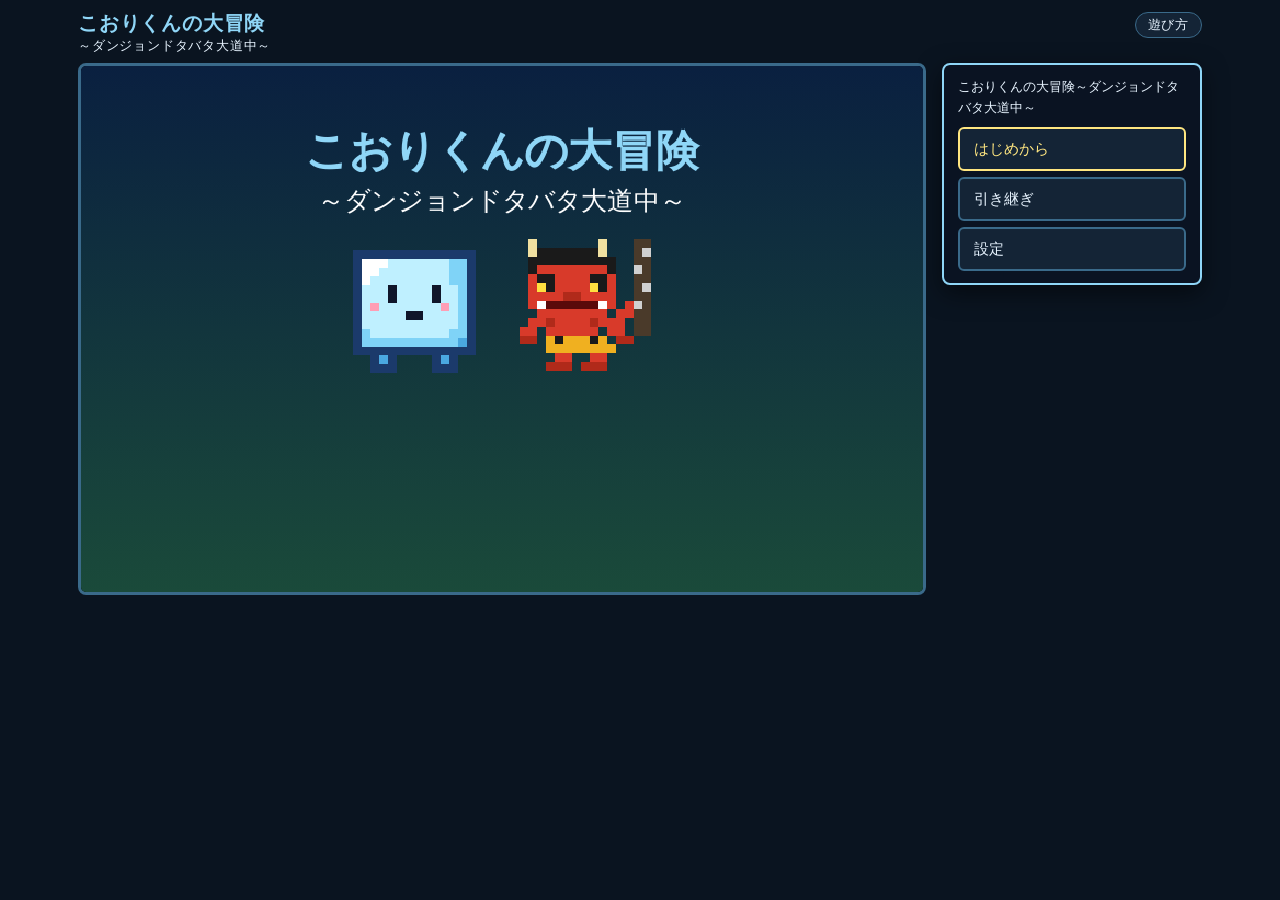
==== index.html @ 55d9336c "お店で倉庫の道具も売れる・借金を 20 万に (利子 1%・実績の目安)・全キャラの説明の枠 (js/profiles-new.js) Co-Authored-By: Claude Opus 5.5 " ====
<!doctype html>
<html lang="ja">
<head>
<meta charset="utf-8">
<meta name="viewport" content="width=device-width, initial-scale=1, viewport-fit=cover">
<meta name="theme-color" content="#0a1420">
<!-- ホーム画面に 追加 (アプリ化。manifest.webmanifest / sw.js。2026-10-25 ユーザー指定) -->
<link rel="manifest" href="manifest.webmanifest">
<link rel="icon" type="image/png" href="icons/icon-192.png">
<link rel="apple-touch-icon" href="icons/apple-touch-icon.png">
<meta name="mobile-web-app-capable" content="yes">
<meta name="apple-mobile-web-app-capable" content="yes">
<meta name="apple-mobile-web-app-title" content="こおりくんの大冒険">
<title>こおりくんの大冒険～ダンジョンドタバタ大道中～</title>
<link rel="stylesheet" href="css/style.css?v=caf1fb76">
</head>
<body>
<main class="app">
    <h1>こおりくんの大冒険<small>～ダンジョンドタバタ大道中～</small><a class="howto" href="howto.html" target="_blank" rel="noopener">遊び方</a></h1>
    <div class="stage">
        <canvas id="screen" aria-label="ダンジョン"></canvas>
        <div id="ask" class="ask" hidden>
            <p class="ask-text"></p>
            <div class="ask-choices"></div>
        </div>
    </div>
    <!-- ダンジョンの外 (タイトル・町・ストーリー) では、聞く画面を ここへ 移す (ゲーム画面に 重ねない。main.js) -->
    <div id="ask-slot" class="ask-slot"></div>
    <!-- わざ (キーボードは 1〜6。5・6 は ストーリーを クリアした 主人公)。main.js が作る -->
    <div id="skills" class="skills" aria-label="わざ"></div>
    <!-- スマホの操作 (仕様書 15章)。十字ボタンは長押しでダッシュ -->
    <div class="pad" aria-label="操作">
        <div class="dpad">
            <button type="button" data-dir="-1,-1" aria-label="左上">↖</button>
            <button type="button" data-dir="0,-1" aria-label="上">↑</button>
            <button type="button" data-dir="1,-1" aria-label="右上">↗</button>
            <button type="button" data-dir="-1,0" aria-label="左">←</button>
            <span></span>
            <button type="button" data-dir="1,0" aria-label="右">→</button>
            <button type="button" data-dir="-1,1" aria-label="左下">↙</button>
            <button type="button" data-dir="0,1" aria-label="下">↓</button>
            <button type="button" data-dir="1,1" aria-label="右下">↘</button>
        </div>
        <div class="acts">
            <button type="button" id="btn-ok">攻撃・決定</button>
            <button type="button" id="btn-item">道具</button>
            <button type="button" id="btn-tactic">作戦</button>
            <button type="button" id="btn-switch">交代</button>
            <button type="button" id="btn-special">必殺技</button>
            <button type="button" id="btn-wait">足ぶみ</button>
            <button type="button" id="btn-map">地図</button>
            <button type="button" id="btn-sound">音</button>
            <button type="button" id="btn-status">ステータス</button>
            <button type="button" id="btn-down" hidden>下の階へ</button>
        </div>
    </div>
    <p class="keys">移動：矢印キー・テンキー（斜めは矢印を2つ同時か、Shift を押しながら）／ダッシュ：B を押しながら移動／向きだけ変える：R を押しながら方向／攻撃・決定：Z・Enter（階段の上なら降りる）／わざ：1〜4（ストーリーをクリアした主人公は 1〜6）／道具：X／仲間の作戦：T／操作するキャラの交代：C／必殺技：V（1 人 1 回・チームで 3 回）／足ぶみ：Space／戻る：X・Esc／ステータス・装備：E／ミニマップ：M／下の階へ（階段を見つけたら いつでも）：D／音のオン・オフ：S（「音」ボタンで 音量）</p>
</main>
<!-- ファイルを直接開いても動くように、モジュールではなく順に読むスクリプトにしている -->
<script src="js/rng.js?v=d477476e"></script>
<script src="js/dungeon.js?v=3642f013"></script>
<script src="js/units.js?v=2de85db5"></script>
<script src="js/enemies.js?v=64281f04"></script>
<script src="js/items.js?v=85a8c4df"></script>
<script src="js/dungeons.js?v=f8710929"></script>
<script src="js/collection.js?v=85096824"></script>
<script src="js/allies.js?v=820280bd"></script>
<script src="js/enemies9.js?v=0b8a537c"></script>
<script src="js/enemies10.js?v=5cfe54c6"></script>
<script src="js/enemies11.js?v=a00ad7a8"></script>
<script src="js/town.js?v=49136b44"></script>
<script src="js/art.js?v=8d1ac01c"></script>
<script src="js/bigart.js?v=df38b82e"></script>
<script src="js/enemyart.js?v=4369f873"></script>
<script src="js/enemyart9.js?v=9ce94360"></script>
<script src="js/enemyart10.js?v=462eb5f0"></script>
<script src="js/specials.js?v=dc09085a"></script>
<script src="js/profiles.js?v=c814aac7"></script>
<script src="js/profiles-new.js?v=b68818b1"></script>
<script src="js/enemyart11.js?v=959ce57f"></script>
<script src="js/sound.js?v=82d8de50"></script>
<script src="js/config.js?v=3f3ca9fb"></script>
<script src="js/market.js?v=d35a16b0"></script>
<script src="js/townui.js?v=9c1b73b9"></script>
<script src="js/motion.js?v=2d18d2d6"></script>
<script src="js/arena.js?v=2c38fd86"></script>
<script src="js/emblems.js?v=23440936"></script>
<script src="js/op.js?v=c3264e22"></script>
<script src="js/game.js?v=8a091cb1"></script>
<script src="js/main.js?v=ea58b9fe"></script>
</body>
</html>
---- css/style.css ----
:root {
    --bg: #0a1420;
    --panel: #142436;
    --line: #3a6a8a;
    --text: #e8f4ff;
    --accent: #8fd6f7;
    --hot: #ffe680;
}

* { box-sizing: border-box; }

html, body {
    margin: 0;
    background: var(--bg);
    color: var(--text);
    font-family: "BIZ UDPGothic", "Yu Gothic", "Hiragino Kaku Gothic ProN", sans-serif;
}

/* 画面の高さに合わせて ゲーム画面を縮め、下のボタンが はみ出さないようにする (2026-10-22 ユーザー指定)。
   --ui: ゲーム画面のほかに 縦に要る高さ (見出し・わざ・ボタン・すきま)。ゲーム画面は 横:縦 = 8:5 (ダンジョンの中は 16 × 10 マス。js/game.js の ZOOM)
   --stage-max: ゲーム画面の いちばん大きい幅 (2026-10-22 ユーザー指定: 前の画面と同じくらい。848px × 530px) */
.app {
    --ui: 380px;
    --stage-max: 848px;
    max-width: 880px;
    margin: 0 auto;
    padding: 10px 16px 16px;
}

h1 {
    margin: 0 0 8px;
    font-size: 20px;
    color: var(--accent);
    letter-spacing: .04em;
}
h1 small { display: block; font-size: 13px; color: var(--text); font-weight: normal; }
/* 遊び方のリンク (見出しの右) */
h1 { position: relative; }
h1 .howto { position: absolute; right: 0; top: 2px; font-size: 13px; font-weight: normal; color: var(--text); text-decoration: none; padding: 3px 12px; border: 1px solid var(--line); border-radius: 99px; background: var(--panel); }
h1 .howto:hover { border-color: var(--hot); }

.stage {
    position: relative;
    width: min(100%, var(--stage-max), calc((100vh - var(--ui)) * 1.6));
    width: min(100%, var(--stage-max), calc((100dvh - var(--ui)) * 1.6));
    min-width: min(100%, 320px);
    margin: 0 auto;
    border: 3px solid var(--line);
    border-radius: 8px;
    overflow: hidden;
    background: #000;
    line-height: 0;
}

#screen {
    touch-action: none;   /* 押しっぱなしで歩くとき、ページが動かないように */
    cursor: pointer;
    width: 100%;
    height: auto;
    image-rendering: pixelated;
    image-rendering: crisp-edges;
    display: block;
}

/* 聞く画面 (はい / いいえ) */
.ask {
    position: absolute;
    left: 50%;
    top: 50%;
    transform: translate(-50%, -50%);
    width: min(86%, 420px);
    padding: 16px 18px;
    background: rgba(10, 20, 34, .94);
    border: 2px solid var(--accent);
    border-radius: 8px;
    line-height: 1.6;
    box-shadow: 0 8px 24px rgba(0, 0, 0, .5);
}
.ask[hidden] { display: none; }
/* 画面の中に収める (道具やレシピが多いときは、選ぶところだけ スクロール) */
.ask { max-height: calc(100% - 12px); display: flex; flex-direction: column; }
.ask.bottom { max-height: calc(100% - 20px); }
/* 下に出す一覧 (図鑑など) は、上の絵が見えるように 半分くらいまで */
.ask.bottom.list { max-height: 52%; }
.ask.bottom { top: auto; bottom: 10px; transform: translateX(-50%); padding: 10px 14px; }
.ask.bottom .ask-text { margin-bottom: 8px; font-size: 13px; }
.ask.list .ask-choices { flex-direction: column; justify-content: flex-start; align-items: stretch; flex-wrap: nowrap; min-height: 0; overflow-y: auto; }
.ask.list .ask-choices { gap: 4px; }
.ask.list .ask-choices button { text-align: left; padding: 5px 12px; font-size: 14px; }

/* わざのボタン */
.skills {
    display: grid;
    grid-template-columns: repeat(2, 1fr);
    gap: 6px;
    margin-top: 10px;
    user-select: none;
    -webkit-user-select: none;
    touch-action: none;
}
.skills:empty { display: none; }
.skills button {
    display: grid;
    grid-template-columns: auto 1fr auto;
    grid-template-rows: auto auto;
    column-gap: 8px;
    align-items: center;
    padding: 6px 10px;
    font: inherit;
    text-align: left;
    color: var(--text);
    background: var(--panel);
    border: 2px solid var(--line);
    border-radius: 8px;
    cursor: pointer;
}
.skills button:active { background: #24405a; border-color: var(--accent); }
.skills button.empty { opacity: .45; }
.skills .no { grid-row: span 2; font-size: 13px; color: var(--hot); }
.skills .nm { font-size: 14px; }
.skills .inf { grid-column: 2; font-size: 11px; color: #a8c0d8; }
.skills .pp { grid-row: 1 / span 2; grid-column: 3; font-size: 12px; color: #c8d8e8; }
.ask-text { margin: 0 0 12px; white-space: pre-line; font-size: 15px; }
/* 文字を 入れる 欄 (引き継ぎコード)。16px より 小さいと iPhone で 画面が 大きくなる */
.ask-input {
    box-sizing: border-box;
    width: 100%;
    margin: 0 0 12px;
    padding: 8px 10px;
    font: inherit;
    font-size: 20px;
    letter-spacing: .12em;
    text-align: center;
    text-transform: uppercase;
    color: var(--text);
    background: var(--panel);
    border: 2px solid var(--line);
    border-radius: 6px;
}
.ask-input:focus { outline: none; border-color: var(--hot); }
.ask-input[hidden] { display: none; }
.ask-choices { display: flex; gap: 10px; justify-content: flex-end; flex-wrap: wrap; }
.ask-choices button {
    min-width: 96px;
    padding: 8px 14px;
    font: inherit;
    font-size: 15px;
    color: var(--text);
    background: var(--panel);
    border: 2px solid var(--line);
    border-radius: 6px;
    cursor: pointer;
}
.ask-choices button.on { border-color: var(--hot); color: var(--hot); }

/* スマホの操作 */
.pad {
    display: flex;
    justify-content: space-between;
    align-items: center;
    gap: 16px;
    margin-top: 12px;
    user-select: none;
    -webkit-user-select: none;
    touch-action: none;
}
.dpad {
    display: grid;
    grid-template-columns: repeat(3, 52px);
    grid-template-rows: repeat(3, 52px);
    gap: 4px;
}
.pad button {
    font: inherit;
    font-size: 18px;
    color: var(--text);
    background: var(--panel);
    border: 2px solid var(--line);
    border-radius: 8px;
    touch-action: none;
    cursor: pointer;
}
.pad button:active { background: #24405a; border-color: var(--accent); }
.acts { display: grid; grid-template-columns: repeat(3, 1fr); gap: 8px; flex: 1; max-width: 330px; }
.acts button { height: 46px; font-size: 15px; padding: 0 4px; }
#btn-ok { border-color: var(--hot); }
#btn-down { border-color: #3a8aff; color: #bfe0ff; }   /* 下の階へ (階段を 見つけたら 出る) */
.acts button[hidden] { display: none; }

.keys { margin: 12px 0 0; font-size: 12px; color: #a8c0d8; line-height: 1.6; }

/* 幅のせまい画面 (スマホの縦向き): ボタンを 2 列に */
@media (max-width: 520px) {
    .app { padding: 8px 10px 12px; }
    .pad { gap: 10px; }
    .dpad { grid-template-columns: repeat(3, 48px); grid-template-rows: repeat(3, 48px); }
    .acts { grid-template-columns: repeat(2, 1fr); gap: 6px; }
    .acts button { height: 46px; font-size: 14px; min-width: 0; }
}

/* スマホの縦向き (2026-10-22 ユーザー指定: 町の画面が 見切れる → 全体を 調整)
   - 見出しを 小さく・キーボードの 説明は 出さない
   - ダンジョンの外 (タイトル・キャラ選択・町) では 十字ボタン・わざを かくす
   - 聞く画面は ゲーム画面の 上に 重ねず、ゲーム画面の 下に 広げる (下から 出る 板)。えらぶものは 2 列。多いときは 板の 中で スクロール */
@media (max-width: 520px) {
    h1 { font-size: 17px; margin-bottom: 6px; }
    h1 small { font-size: 11px; }
    h1 .howto { top: 0; font-size: 12px; padding: 2px 10px; }
    .keys { display: none; }
    /* 操作ボタンは 画面の 下 (親指の とどくところ) に よせる */
    .app { display: flex; flex-direction: column; min-height: 100vh; min-height: 100dvh; }
    .pad { margin-top: auto; padding-top: 12px; }
    .dpad { --b: min(60px, 15vw); grid-template-columns: repeat(3, var(--b)); grid-template-rows: repeat(3, var(--b)); }
    .acts button { height: min(54px, 13.5vw); }
    .acts button:last-child:nth-child(odd) { grid-column: 1 / -1; }
    /* わざの 名前は 1 行 (長ければ …)。PP は 2 行目の 右 */
    .skills button { column-gap: 6px; padding: 6px 8px; }
    .skills .nm { grid-column: 2 / span 2; min-width: 0; white-space: nowrap; overflow: hidden; text-overflow: ellipsis; }
    .skills .inf { grid-row: 2; min-width: 0; white-space: nowrap; overflow: hidden; text-overflow: ellipsis; }
    .skills .pp { grid-row: 2; grid-column: 3; font-size: 11px; }
    body:not([data-phase="play"]) .pad,
    body:not([data-phase="play"]) .skills { display: none; }
    .ask, .ask.bottom, .ask.bottom.list {
        position: fixed;
        left: 0;
        right: 0;
        top: auto;
        bottom: 0;
        transform: none;
        width: auto;
        /* ゲーム画面 (見出しの下・横:縦 = 8:5) に かからない 高さまで */
        max-height: max(40dvh, calc(100dvh - 64px - (100vw - 20px) * .625));
        padding: 12px 12px calc(12px + env(safe-area-inset-bottom));
        border-width: 2px 0 0;
        border-radius: 14px 14px 0 0;
        z-index: 10;
    }
    /* 文は 縮めない (長すぎる ときだけ 文の 中で スクロール)。えらぶものが 多ければ そちらを スクロール */
    .ask-text, .ask.bottom .ask-text { font-size: 14px; margin-bottom: 10px; flex: 0 0 auto; max-height: 34dvh; overflow-y: auto; }
    .ask-choices, .ask.list .ask-choices {
        display: grid;
        grid-template-columns: repeat(2, minmax(0, 1fr));
        gap: 6px;
        min-height: 0;
        overflow-y: auto;
        flex: 0 1 auto;
    }
    .ask-choices button, .ask.list .ask-choices button { min-width: 0; padding: 10px 8px; font-size: 14px; text-align: center; }
    /* 指で 一覧を スクロールできるように (いちばん下まで 押せる) */
    .ask-choices, .ask-text { touch-action: pan-y; overscroll-behavior: contain; -webkit-overflow-scrolling: touch; }
    .ask-choices { padding-bottom: 2px; }
    /* 1 つだけ・あまった 最後の 1 つ (もどる・やめる) は 横いっぱい */
    .ask-choices button:last-child:nth-child(odd) { grid-column: 1 / -1; }
    /* 長い 名前が あれば 1 列・左よせ */
    .ask.long .ask-choices { grid-template-columns: minmax(0, 1fr); gap: 4px; }
    .ask.long .ask-choices button { text-align: left; padding: 8px 12px; }
}

/* ダンジョンの外の 聞く画面 (#ask-slot。main.js が 移す): ゲーム画面に 重ねず、下に ならべる (2026-10-22 ユーザー指定) */
.ask-slot:empty { display: none; }
.ask-slot { margin-top: 10px; }
/*   (スマホの 縦向きは 今までどおり 画面の 下に 固定した 板) */
@media (min-width: 521px) {
    .ask-slot .ask, .ask-slot .ask.bottom, .ask-slot .ask.bottom.list {
        position: static;
        transform: none;
        width: auto;
        max-height: none;
        margin: 0 auto;
        max-width: var(--stage-max);
    }
    .ask-slot .ask-choices { justify-content: flex-start; }
}
body:not([data-phase="play"]) .pad,
body:not([data-phase="play"]) .skills,
body:not([data-phase="play"]) .keys { display: none; }

/* パソコン (マウス) では十字ボタンを小さく */
@media (hover: hover) and (pointer: fine) {
    .app { --ui: 330px; }
    .dpad { grid-template-columns: repeat(3, 40px); grid-template-rows: repeat(3, 40px); }
    .acts button { height: 38px; }
}

/* 横長の画面 (パソコン・スマホの横向き): ボタンを ゲーム画面の右に並べる */
@media (min-aspect-ratio: 4/3) and (min-width: 640px) {
    .app {
        --ui: 70px;
        max-width: calc(var(--stage-max) + 260px + 48px);
        display: grid;
        grid-template-columns: auto 260px;
        grid-template-rows: auto auto 1fr auto;
        column-gap: 16px;
        align-items: start;
    }
    h1 { grid-column: 1 / -1; }
    .stage { grid-column: 1; grid-row: 2 / span 2; width: min(100%, var(--stage-max), calc((100vh - var(--ui)) * 1.6)); width: min(100%, var(--stage-max), calc((100dvh - var(--ui)) * 1.6)); }
    .skills { grid-column: 2; grid-row: 2; grid-template-columns: 1fr; margin-top: 0; }
    .pad { grid-column: 2; grid-row: 3; flex-direction: column; align-items: stretch; margin-top: 10px; }
    .dpad { align-self: center; }
    .acts { grid-template-columns: repeat(2, 1fr); max-width: none; }
    .keys { grid-column: 1 / -1; }
    .ask-slot { grid-column: 2; grid-row: 2 / span 2; margin-top: 0; }
    /* 右の 列は せまいので 1 列に。多ければ 列の 中で スクロール */
    .ask-slot .ask { max-height: calc(100dvh - 90px); padding: 12px 14px; }
    .ask-slot .ask-choices { flex-direction: column; flex-wrap: nowrap; align-items: stretch; gap: 6px; overflow-y: auto; min-height: 0; }
    .ask-slot .ask-choices button { text-align: left; }
}
/* 横長で 低い画面 (スマホの横向きなど): 見出しを小さく */
@media (min-aspect-ratio: 4/3) and (max-height: 520px) {
    .app { --ui: 44px; padding-top: 6px; }
    h1 { font-size: 15px; margin-bottom: 4px; }
    h1 small { display: inline; margin-left: 8px; font-size: 11px; }
    .skills { grid-template-columns: repeat(2, 1fr); gap: 4px; }
    .skills button { padding: 3px 6px; }
    .skills .inf { display: none; }
    .skills button { column-gap: 4px; }
    .skills .nm { font-size: 12px; min-width: 0; white-space: nowrap; overflow: hidden; text-overflow: ellipsis; }
    .skills .pp { font-size: 10px; }
    .pad { margin-top: 6px; gap: 6px; }
    .dpad { grid-template-columns: repeat(3, 40px); grid-template-rows: repeat(3, 40px); }
    .acts button { height: 34px; font-size: 13px; }
}
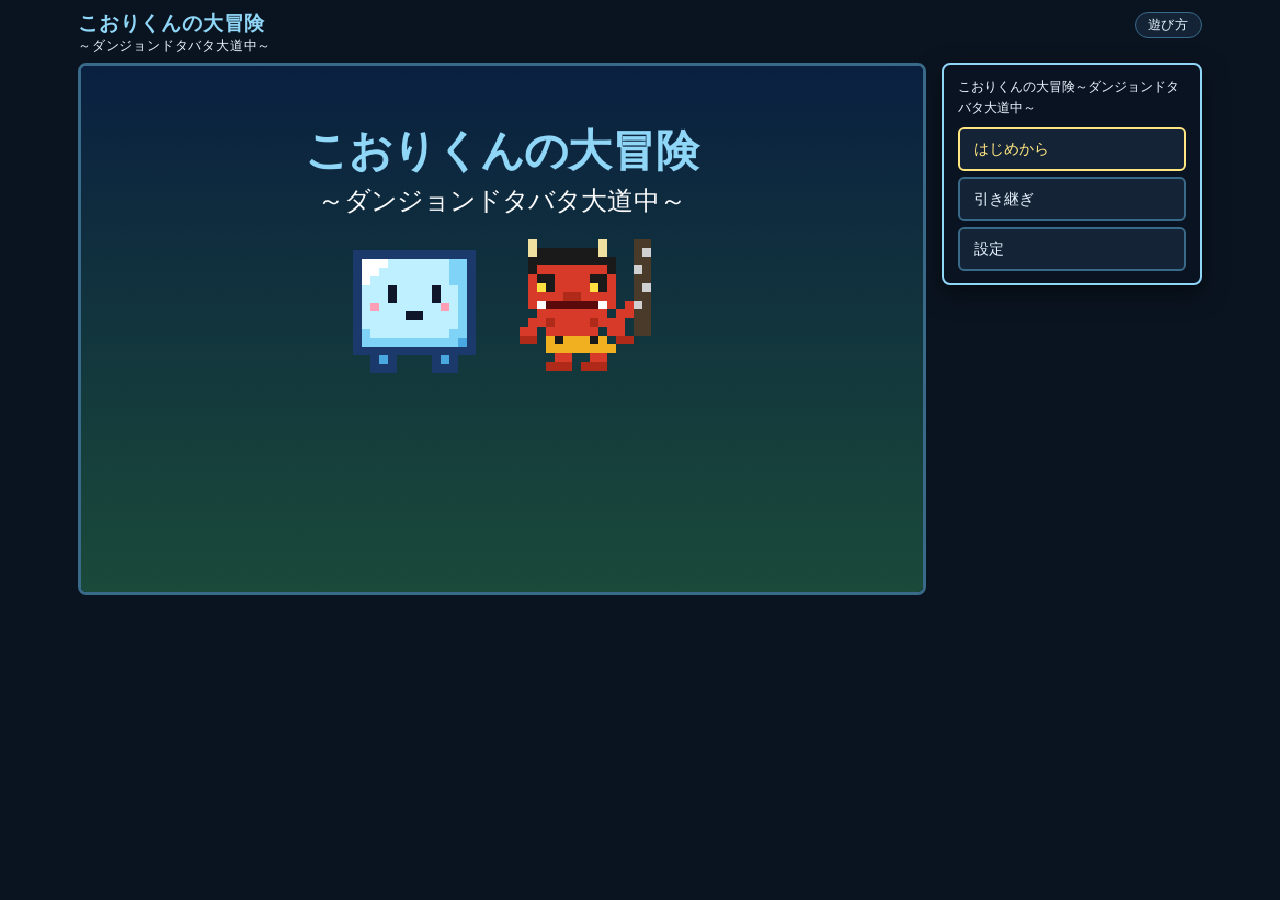
==== commit e72fbfd8: "キャラの説明: ユーザーが書いた説明を入れる・進化後のキャラ 25 体は進化前の説明をもとに書く (残りは後日) Co-Authored-By: Claude Opus 5.5 <noreply@an" ====
--- a/index.html
+++ b/index.html
@@ -76,7 +76,7 @@
 <script src="js/enemyart10.js?v=462eb5f0"></script>
 <script src="js/specials.js?v=dc09085a"></script>
 <script src="js/profiles.js?v=c814aac7"></script>
-<script src="js/profiles-new.js?v=b68818b1"></script>
+<script src="js/profiles-new.js?v=12c6051e"></script>
 <script src="js/enemyart11.js?v=959ce57f"></script>
 <script src="js/sound.js?v=82d8de50"></script>
 <script src="js/config.js?v=3f3ca9fb"></script>
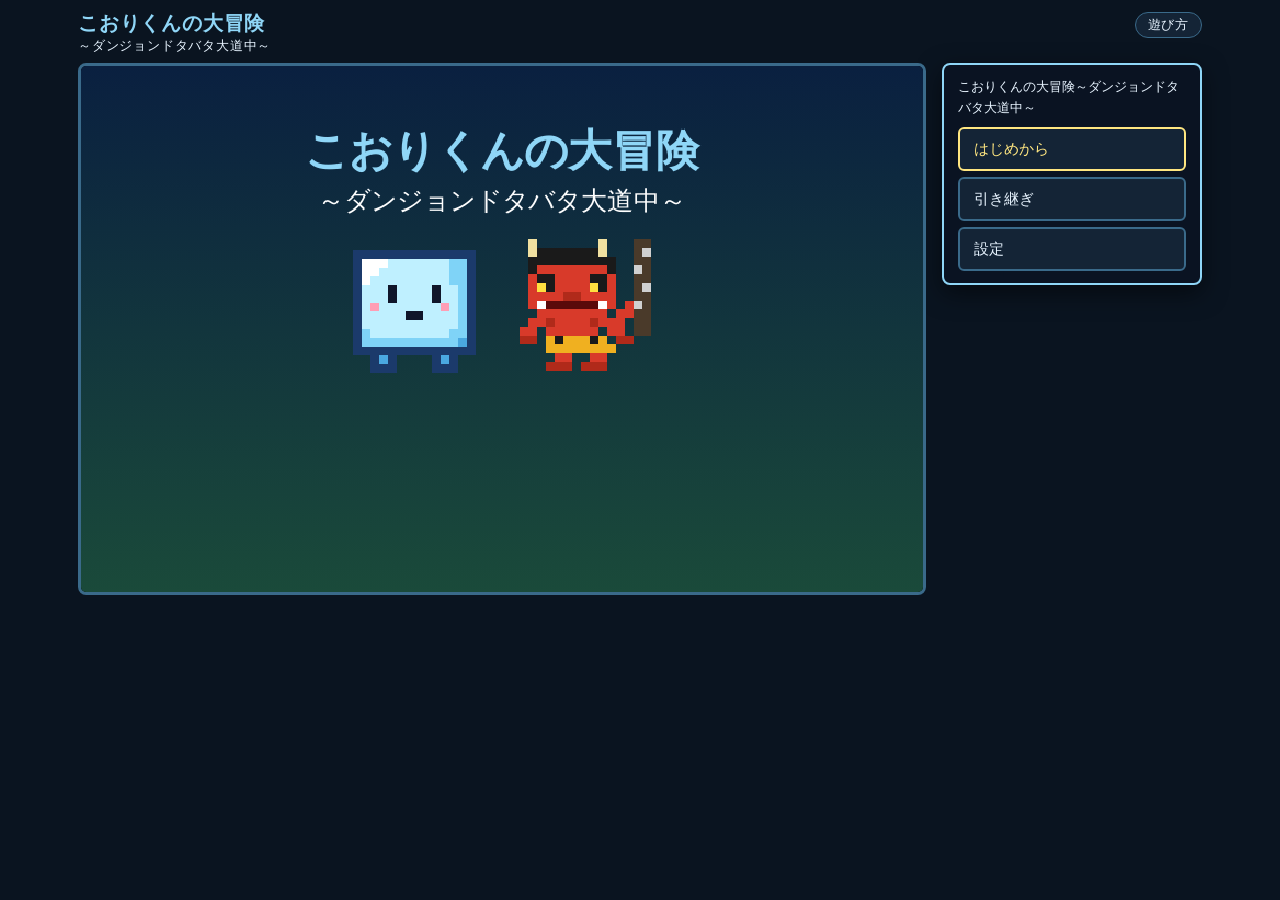
==== commit c8ba15e0: "たおれている仲間がいるときに仲間にすると上限をこえるのを直す (たおれた仲間も人数に数える) Co-Authored-By: Claude Opus 5.5 <noreply@anthropic.co" ====
--- a/index.html
+++ b/index.html
@@ -86,7 +86,7 @@
 <script src="js/arena.js?v=2c38fd86"></script>
 <script src="js/emblems.js?v=23440936"></script>
 <script src="js/op.js?v=c3264e22"></script>
-<script src="js/game.js?v=8a091cb1"></script>
+<script src="js/game.js?v=e87a602e"></script>
 <script src="js/main.js?v=ea58b9fe"></script>
 </body>
 </html>
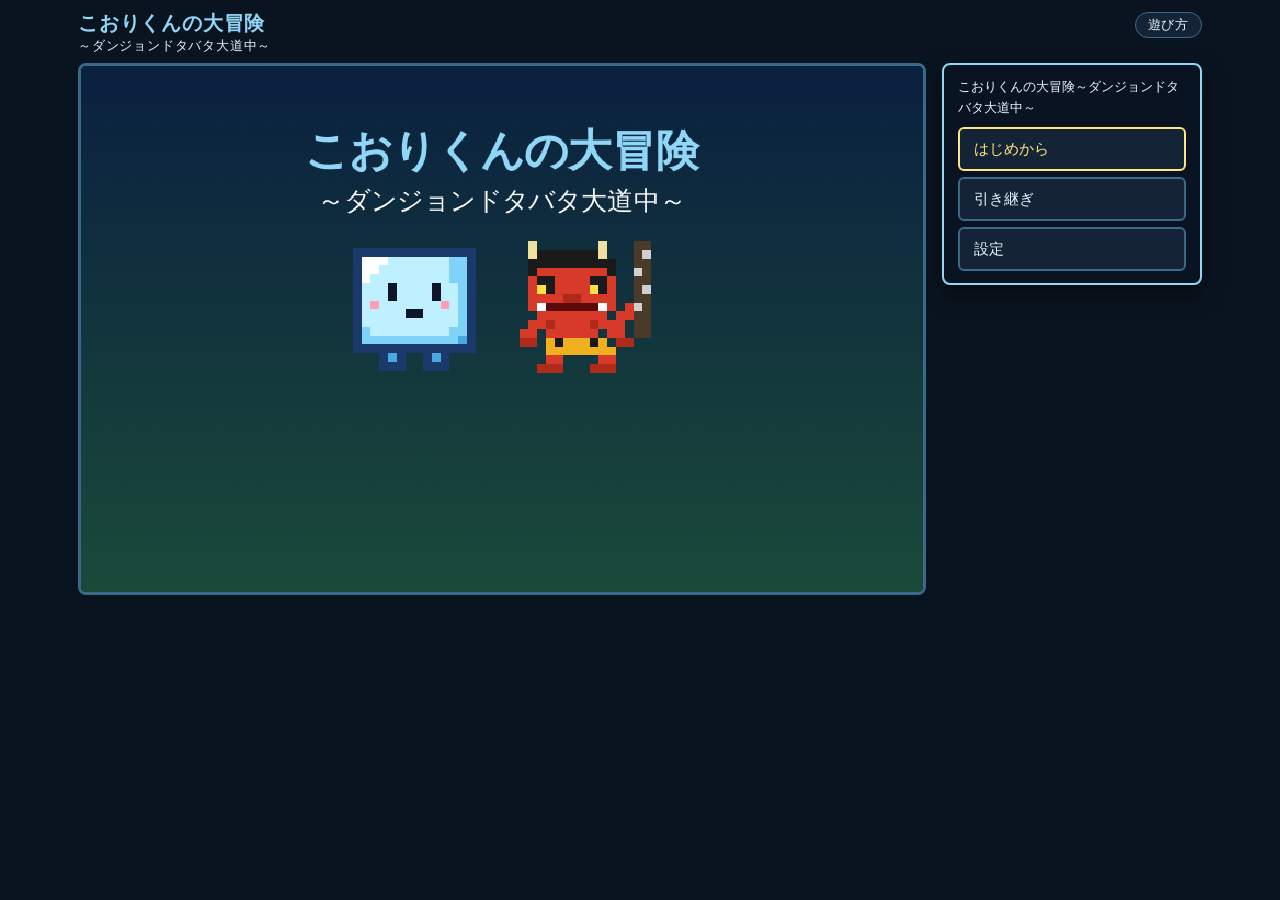
==== commit ecf22754: "図鑑の説明: 国士無双ニャンの見出しの「国土」を「国士」に・メタルキングハリーの見出しを「先代のハリーの王」に (キングハリーと分ける) Co-Authored-By: Claude Opus 5.5" ====
--- a/index.html
+++ b/index.html
@@ -12,7 +12,7 @@
 <meta name="apple-mobile-web-app-capable" content="yes">
 <meta name="apple-mobile-web-app-title" content="こおりくんの大冒険">
 <title>こおりくんの大冒険～ダンジョンドタバタ大道中～</title>
-<link rel="stylesheet" href="css/style.css?v=caf1fb76">
+<link rel="stylesheet" href="css/style.css?v=475bf319">
 </head>
 <body>
 <main class="app">
@@ -69,24 +69,25 @@
 <script src="js/enemies10.js?v=5cfe54c6"></script>
 <script src="js/enemies11.js?v=a00ad7a8"></script>
 <script src="js/town.js?v=49136b44"></script>
-<script src="js/art.js?v=8d1ac01c"></script>
+<script src="js/art.js?v=2638eb3d"></script>
+<script src="js/itemart.js?v=63acfaf6"></script>
 <script src="js/bigart.js?v=df38b82e"></script>
 <script src="js/enemyart.js?v=4369f873"></script>
 <script src="js/enemyart9.js?v=9ce94360"></script>
 <script src="js/enemyart10.js?v=462eb5f0"></script>
 <script src="js/specials.js?v=dc09085a"></script>
 <script src="js/profiles.js?v=c814aac7"></script>
-<script src="js/profiles-new.js?v=12c6051e"></script>
+<script src="js/profiles-new.js?v=ff38c96f"></script>
 <script src="js/enemyart11.js?v=959ce57f"></script>
 <script src="js/sound.js?v=82d8de50"></script>
 <script src="js/config.js?v=3f3ca9fb"></script>
 <script src="js/market.js?v=d35a16b0"></script>
-<script src="js/townui.js?v=9c1b73b9"></script>
+<script src="js/townui.js?v=62d4e4ca"></script>
 <script src="js/motion.js?v=2d18d2d6"></script>
 <script src="js/arena.js?v=2c38fd86"></script>
 <script src="js/emblems.js?v=23440936"></script>
 <script src="js/op.js?v=c3264e22"></script>
 <script src="js/game.js?v=e87a602e"></script>
-<script src="js/main.js?v=ea58b9fe"></script>
+<script src="js/main.js?v=884bafc2"></script>
 </body>
 </html>
--- a/css/style.css
+++ b/css/style.css
@@ -321,3 +321,56 @@
     .dpad { grid-template-columns: repeat(3, 40px); grid-template-rows: repeat(3, 40px); }
     .acts button { height: 34px; font-size: 13px; }
 }
+
+/* 図鑑の 絵の カード・検索・並べ替え (2026-10-27 ユーザー指定。main.js の ask の cards)。ほかの 聞く画面の 決まりより あとに 書いて 上書きする */
+.ask-tools { display: flex; gap: 6px; margin: 0 0 8px; flex: 0 0 auto; }
+.ask-tools[hidden] { display: none; }
+/* 16px より 小さいと iPhone で 画面が 大きくなる */
+.ask-search, .ask-sort {
+    min-width: 0;
+    padding: 6px 8px;
+    font: inherit;
+    font-size: 16px;
+    color: var(--text);
+    background: var(--panel);
+    border: 2px solid var(--line);
+    border-radius: 6px;
+}
+.ask-search { flex: 1 1 auto; }
+.ask-sort { flex: 0 0 auto; max-width: 45%; }
+.ask-search:focus, .ask-sort:focus { outline: none; border-color: var(--hot); }
+.ask.cards .ask-choices, .ask-slot .ask.cards .ask-choices {
+    display: grid;
+    grid-template-columns: repeat(auto-fill, minmax(76px, 1fr));
+    gap: 6px;
+    min-height: 0;
+    overflow-y: auto;
+    flex: 0 1 auto;
+}
+.ask.cards .ask-choices button.card {
+    display: flex;
+    flex-direction: column;
+    align-items: center;
+    gap: 2px;
+    min-width: 0;
+    padding: 4px 3px 5px;
+    text-align: center;
+}
+.ask.cards .card canvas {
+    width: 48px;
+    height: 48px;
+    image-rendering: pixelated;
+    image-rendering: crisp-edges;
+    background: #1c2c3c;
+    border-radius: 4px;
+}
+.ask.cards .card .nm { max-width: 100%; font-size: 11px; line-height: 1.3; white-space: nowrap; overflow: hidden; text-overflow: ellipsis; }
+.ask.cards .card .sb { font-size: 10px; line-height: 1.2; color: #a8c0d8; }
+.ask.cards .card.on .sb { color: var(--hot); }
+/* もどる などは 横いっぱい */
+.ask.cards .ask-choices button:not(.card) { grid-column: 1 / -1; min-width: 0; text-align: center; }
+.ask-none { grid-column: 1 / -1; margin: 6px 0; font-size: 13px; color: #a8c0d8; text-align: center; }
+/* スマホ: 1 行に 4 枚 (名前が 切れにくいように) */
+@media (max-width: 520px) {
+    .ask.cards .ask-choices button.card { padding: 4px 2px; }
+}
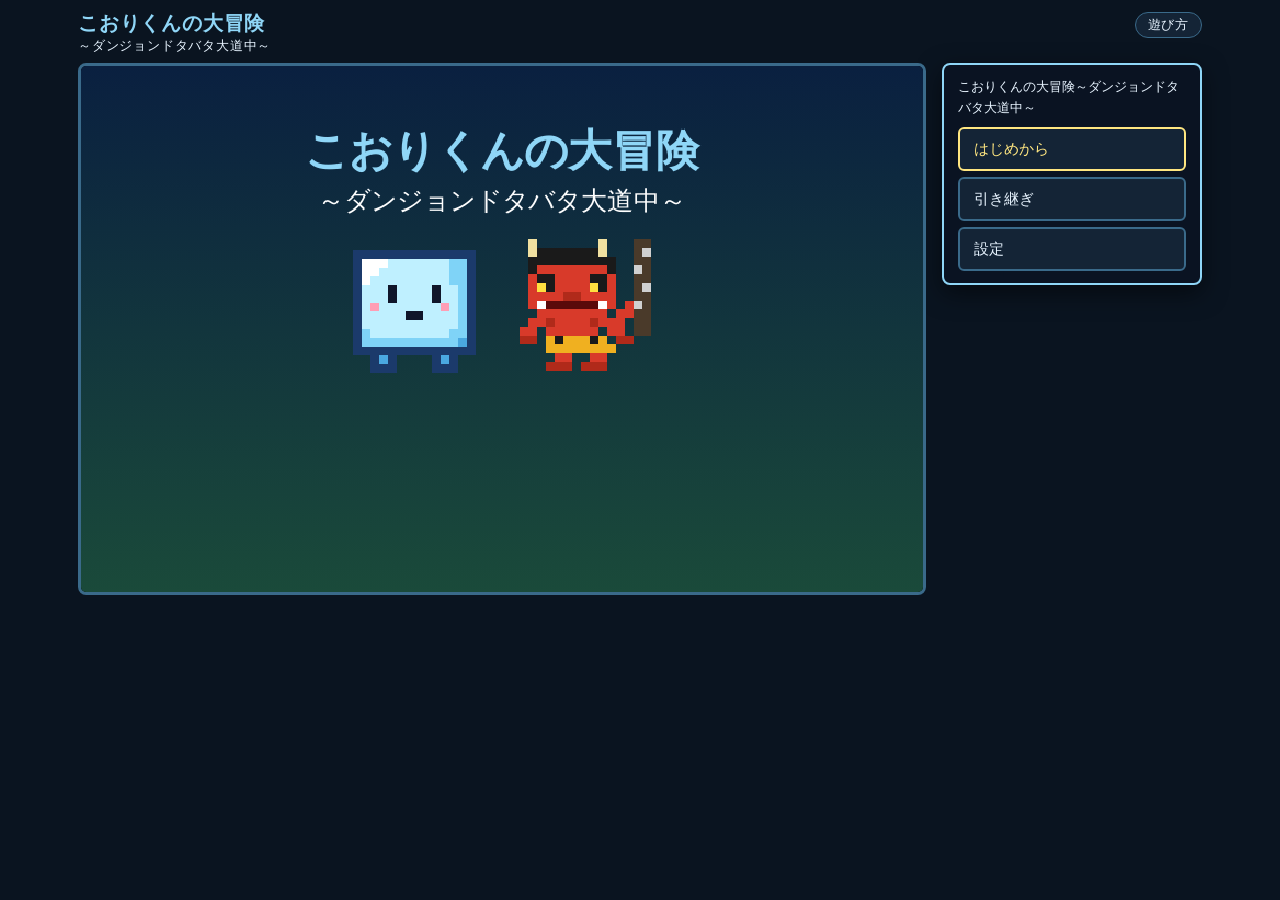
==== commit f044d7b4: "タイトルで キャラが 飛び出す・OP は バージョンを えらんでから: 「つづきから」「はじめから」を 押すと まわりに 氷隊・鬼鬼団・ライバルの キャラが 飛び出して 暗転。起動時の OP は どち" ====
--- a/index.html
+++ b/index.html
@@ -82,11 +82,11 @@
 <script src="js/sound.js?v=82d8de50"></script>
 <script src="js/config.js?v=3f3ca9fb"></script>
 <script src="js/market.js?v=d35a16b0"></script>
-<script src="js/townui.js?v=62d4e4ca"></script>
+<script src="js/townui.js?v=6e3e63c6"></script>
 <script src="js/motion.js?v=2d18d2d6"></script>
 <script src="js/arena.js?v=2c38fd86"></script>
 <script src="js/emblems.js?v=23440936"></script>
-<script src="js/op.js?v=c3264e22"></script>
+<script src="js/op.js?v=49f15229"></script>
 <script src="js/game.js?v=e87a602e"></script>
 <script src="js/main.js?v=884bafc2"></script>
 </body>
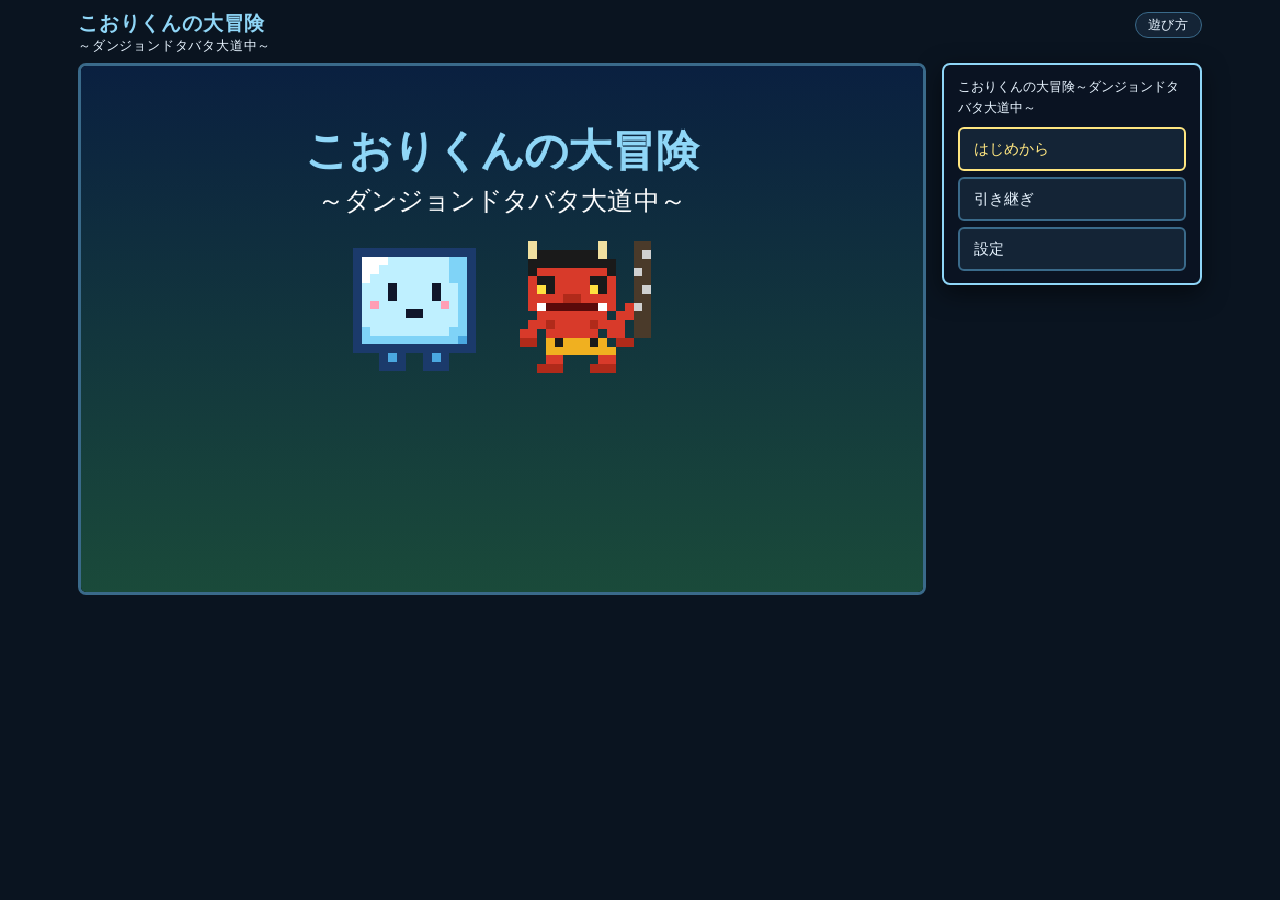
==== commit 98356e72: "まもりの表示を切れるまで出す (キャラに盾のマークと光・上の帯に「まもり（あとN）」・仲間の一覧に「守」)、行動をゆっくり見せる (1.8 倍。F キー・「倍速」ボタンで倍速)、わざごとのモーション " ====
--- a/index.html
+++ b/index.html
@@ -12,7 +12,7 @@
 <meta name="apple-mobile-web-app-capable" content="yes">
 <meta name="apple-mobile-web-app-title" content="こおりくんの大冒険">
 <title>こおりくんの大冒険～ダンジョンドタバタ大道中～</title>
-<link rel="stylesheet" href="css/style.css?v=475bf319">
+<link rel="stylesheet" href="css/style.css?v=5ccfc203">
 </head>
 <body>
 <main class="app">
@@ -48,6 +48,7 @@
             <button type="button" id="btn-switch">交代</button>
             <button type="button" id="btn-special">必殺技</button>
             <button type="button" id="btn-wait">足ぶみ</button>
+            <button type="button" id="btn-fast" aria-pressed="false">倍速</button>
             <button type="button" id="btn-map">地図</button>
             <button type="button" id="btn-sound">音</button>
             <button type="button" id="btn-status">ステータス</button>
@@ -83,11 +84,11 @@
 <script src="js/config.js?v=3f3ca9fb"></script>
 <script src="js/market.js?v=d35a16b0"></script>
 <script src="js/townui.js?v=6e3e63c6"></script>
-<script src="js/motion.js?v=2d18d2d6"></script>
+<script src="js/motion.js?v=b423035e"></script>
 <script src="js/arena.js?v=2c38fd86"></script>
 <script src="js/emblems.js?v=23440936"></script>
 <script src="js/op.js?v=49f15229"></script>
-<script src="js/game.js?v=e87a602e"></script>
-<script src="js/main.js?v=884bafc2"></script>
+<script src="js/game.js?v=be4bf17e"></script>
+<script src="js/main.js?v=e0f3963b"></script>
 </body>
 </html>
--- a/css/style.css
+++ b/css/style.css
@@ -185,6 +185,7 @@
 .acts button { height: 46px; font-size: 15px; padding: 0 4px; }
 #btn-ok { border-color: var(--hot); }
 #btn-down { border-color: #3a8aff; color: #bfe0ff; }   /* 下の階へ (階段を 見つけたら 出る) */
+#btn-fast.on { border-color: #ffd84a; color: #ffe680; background: #4a3a10; }   /* 倍速 オン (2026-10-28) */
 .acts button[hidden] { display: none; }
 
 .keys { margin: 12px 0 0; font-size: 12px; color: #a8c0d8; line-height: 1.6; }
